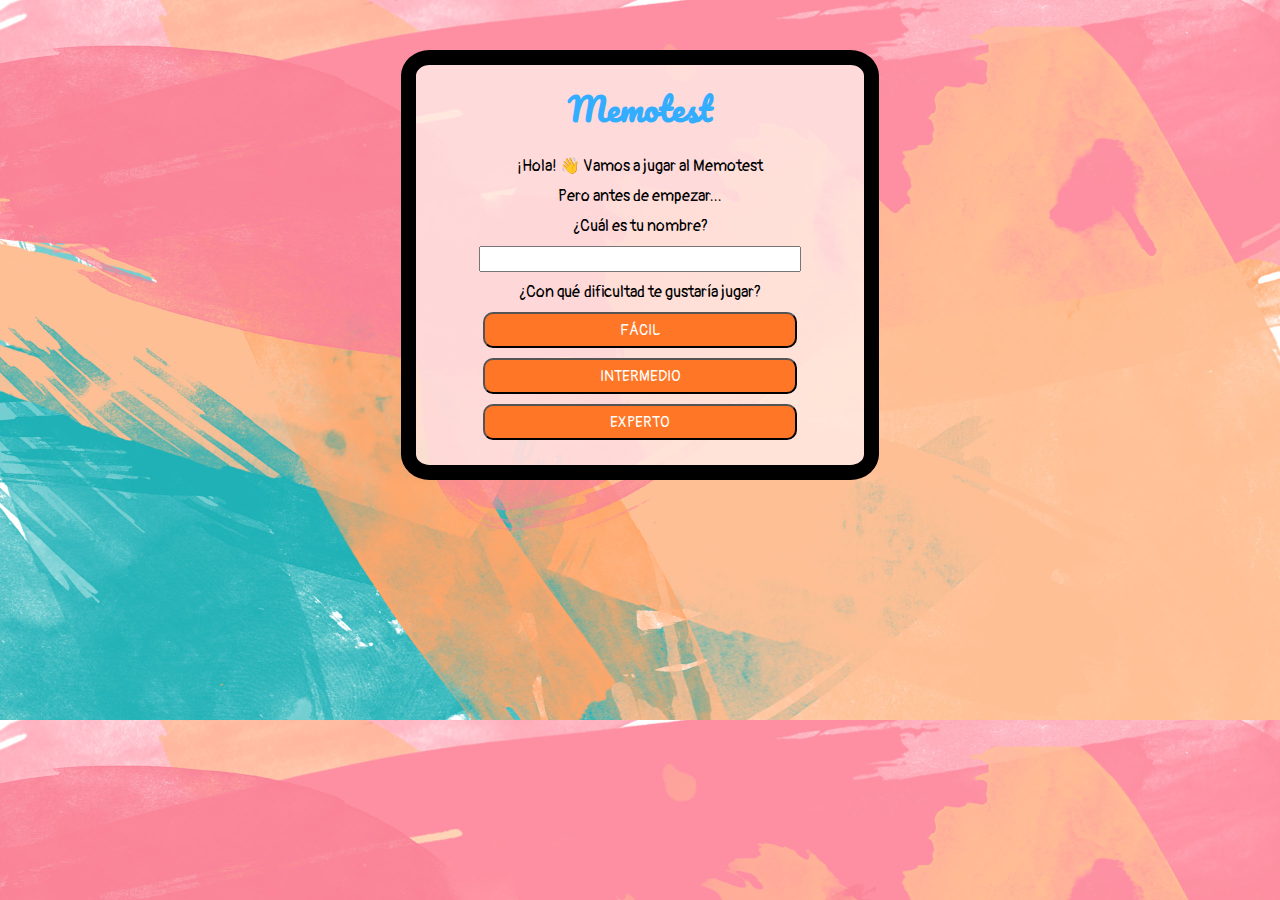
==== html/index.html @ 21419fba "adding a html structure and css styles" ====
<!DOCTYPE html>
<html lang="en">
<head>
    <meta charset="UTF-8">
    <meta name="viewport" content="width=device-width, initial-scale=1.0">
    <meta http-equiv="X-UA-Compatible" content="ie=edge">
    <link rel="stylesheet" href="../css/styles.css">
    <link href="https://fonts.googleapis.com/css?family=Pacifico|Pangolin" rel="stylesheet">
    <title>Memotest</title>
</head>
<body>
    <div class="presentacion">
        <!-- agregar class hidden -->
        <div class="cont">
            <h1>Memotest</h1>
            <p>¡Hola! <span>👋</span> Vamos a jugar al Memotest</p>
            <p>Pero antes de empezar...</p>
            <p>¿Cuál es tu nombre?</p>
            <input type="text" name="nombre" id="input-nombre">
            <p>¿Con qué dificultad te gustaría jugar?</p>
            <button class="orange-button" id="facil">FÁCIL</button>
            <button class="orange-button" id="inter">INTERMEDIO</button>
            <button class="orange-button" id="dificil">EXPERTO</button>
            <div id="error-msj" class="hidden">
                <p>UPSS... El nombre es requerido</p>
            </div>
        </div>
    </div>
    <div class="juego hidden">
<!-- agregar class hidden -->
        <div class="cont-juego">
            <h1>Memotest</h1>
            <p id="p-jugador">Hola</p>
            <p>Encuentra todos los pares en menos de <span class="intentos"></span> intentos</p>
            <p>Nivel</p>
            <p id="nivel"></p>
            <div class="cont-fichas">
                <div class="ficha">
                    <img class="img-ficha" src='../img/tapada.jpg' data-imagen= "">
                </div>
                <div class="ficha">
                    <img class="img-ficha" src='../img/tapada.jpg' data-imagen= "">
                </div>
                <div class="ficha">
                    <img class="img-ficha" src='../img/tapada.jpg' data-imagen= "">
                </div>
                <div class="ficha">
                    <img class="img-ficha" src='../img/tapada.jpg' data-imagen= "">
                </div>
                <div class="ficha">
                    <img class="img-ficha" src='../img/tapada.jpg' data-imagen= "">
                </div>
                <div class="ficha">
                    <img class="img-ficha" src='../img/tapada.jpg' data-imagen= "">
                </div>
                <div class="ficha">
                    <img class="img-ficha" src='../img/tapada.jpg' data-imagen= "">
                </div>
                <div class="ficha">
                    <img class="img-ficha" src='../img/tapada.jpg' data-imagen= "">
                </div>  
                <div class="ficha">
                    <img class="img-ficha" src='../img/tapada.jpg' data-imagen= "">
                </div>
                <div class="ficha">
                    <img class="img-ficha" src='../img/tapada.jpg' data-imagen= "">
                </div>
                <div class="ficha">
                    <img class="img-ficha" src='../img/tapada.jpg' data-imagen= "">
                </div>
                <div class="ficha">
                    <img class="img-ficha" src='../img/tapada.jpg' data-imagen= "">
                </div>   
            </div>
        </div>
    </div>
    
    <script src="https://code.jquery.com/jquery-3.3.1.min.js"></script>
    <script src="../js/index.js"></script>
</body>
</html>
---- css/styles.css ----
body {
  margin: 0%;
  background-image: url("../img/fondo.jpg");
  background-size: 100%;
  font-family: "Pangolin", cursive;
}

h1 {
  font-family: "Pacifico", cursive;
  color: #33adff;
  text-align: center;
  margin: 15px auto;
}

.presentacion {
  width: 35%;
  background-color: rgba(255, 236, 233, 0.8);
  border: 15px solid black;
  margin: 50px auto;
  border-radius: 6%;
}
.presentacion .cont {
  display: flex;
  flex-direction: column;
  align-items: center;
  justify-content: center;
}
.presentacion .cont p {
  margin: 5px;
}
.presentacion .cont input {
  width: 70%;
  height: 20px;
  margin: 5px;
}
.presentacion .cont .orange-button {
  width: 70%;
  height: 36px;
  margin: 5px;
  background-color: #ff7626;
  color: white;
  border-radius: 10px;
  font-family: "Pangolin", cursive;
  font-size: 15px;
  font-weight: lighter;
  cursor: pointer;
}
.presentacion .cont .orange-button:last-of-type {
  margin-bottom: 25px;
}
.presentacion .cont #error-msj {
  width: 70%;
  background-color: rgba(255, 103, 103, 0.507);
  margin-bottom: 35px;
  text-align: center;
}
.presentacion .cont #error-msj p {
  margin: 10px auto;
  color: #860101;
}

.juego {
  background-color: rgba(255, 236, 233, 0.8);
  border: 15px solid black;
  margin: 4vh auto;
  width: 80%;
  height: 90vh;
  border-radius: 25px;
}
.juego .cont-juego {
  display: flex;
  flex-direction: column;
  align-items: center;
}
.juego .cont-juego h1 {
  margin-bottom: 5px;
}
.juego .cont-juego p {
  margin: 0%;
}

.cont-fichas {
  width: 60%;
  display: flex;
  flex-wrap: wrap;
  justify-content: space-around;
}
.cont-fichas .ficha {
  width: 22%;
  border: 2px solid orange;
  background-color: white;
  margin: 5px 0px;
}
.cont-fichas .ficha .img-ficha {
  width: 100%;
  height: 100%;
}

.hidden {
  display: none;
}

/*# sourceMappingURL=styles.css.map */
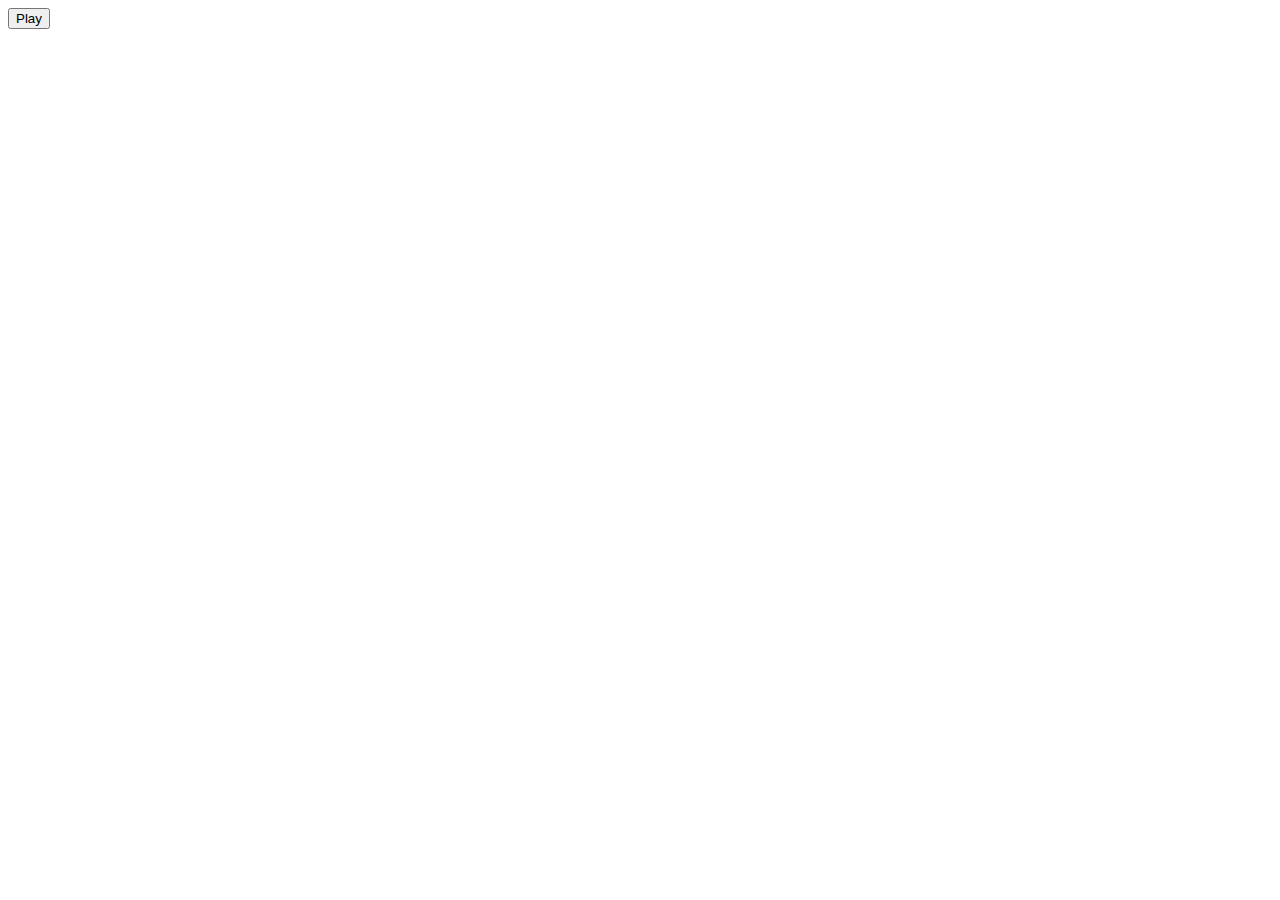
==== commit 6aceec42: "added comparison logic to the game" ====
--- a/html/index.html
+++ b/html/index.html
@@ -5,76 +5,20 @@
     <meta name="viewport" content="width=device-width, initial-scale=1.0">
     <meta http-equiv="X-UA-Compatible" content="ie=edge">
     <link rel="stylesheet" href="../css/styles.css">
-    <link href="https://fonts.googleapis.com/css?family=Pacifico|Pangolin" rel="stylesheet">
-    <title>Memotest</title>
+    <title>tpfuck</title>
 </head>
 <body>
-    <div class="presentacion">
-        <!-- agregar class hidden -->
-        <div class="cont">
-            <h1>Memotest</h1>
-            <p>¡Hola! <span>👋</span> Vamos a jugar al Memotest</p>
-            <p>Pero antes de empezar...</p>
-            <p>¿Cuál es tu nombre?</p>
-            <input type="text" name="nombre" id="input-nombre">
-            <p>¿Con qué dificultad te gustaría jugar?</p>
-            <button class="orange-button" id="facil">FÁCIL</button>
-            <button class="orange-button" id="inter">INTERMEDIO</button>
-            <button class="orange-button" id="dificil">EXPERTO</button>
-            <div id="error-msj" class="hidden">
-                <p>UPSS... El nombre es requerido</p>
-            </div>
-        </div>
+    <button class="orange-button" id="launch">Play</button>
+    <div id="cont-juego" class="hidden">
+        
     </div>
-    <div class="juego hidden">
-<!-- agregar class hidden -->
-        <div class="cont-juego">
-            <h1>Memotest</h1>
-            <p id="p-jugador">Hola</p>
-            <p>Encuentra todos los pares en menos de <span class="intentos"></span> intentos</p>
-            <p>Nivel</p>
-            <p id="nivel"></p>
-            <div class="cont-fichas">
-                <div class="ficha">
-                    <img class="img-ficha" src='../img/tapada.jpg' data-imagen= "">
-                </div>
-                <div class="ficha">
-                    <img class="img-ficha" src='../img/tapada.jpg' data-imagen= "">
-                </div>
-                <div class="ficha">
-                    <img class="img-ficha" src='../img/tapada.jpg' data-imagen= "">
-                </div>
-                <div class="ficha">
-                    <img class="img-ficha" src='../img/tapada.jpg' data-imagen= "">
-                </div>
-                <div class="ficha">
-                    <img class="img-ficha" src='../img/tapada.jpg' data-imagen= "">
-                </div>
-                <div class="ficha">
-                    <img class="img-ficha" src='../img/tapada.jpg' data-imagen= "">
-                </div>
-                <div class="ficha">
-                    <img class="img-ficha" src='../img/tapada.jpg' data-imagen= "">
-                </div>
-                <div class="ficha">
-                    <img class="img-ficha" src='../img/tapada.jpg' data-imagen= "">
-                </div>  
-                <div class="ficha">
-                    <img class="img-ficha" src='../img/tapada.jpg' data-imagen= "">
-                </div>
-                <div class="ficha">
-                    <img class="img-ficha" src='../img/tapada.jpg' data-imagen= "">
-                </div>
-                <div class="ficha">
-                    <img class="img-ficha" src='../img/tapada.jpg' data-imagen= "">
-                </div>
-                <div class="ficha">
-                    <img class="img-ficha" src='../img/tapada.jpg' data-imagen= "">
-                </div>   
-            </div>
-        </div>
+
+    <div class="ficha">
+    
     </div>
-    
+      
+      <div></div>
+
     <script src="https://code.jquery.com/jquery-3.3.1.min.js"></script>
     <script src="../js/index.js"></script>
 </body>
--- a/css/styles.css
+++ b/css/styles.css
@@ -1,103 +1,31 @@
-body {
-  margin: 0%;
-  background-image: url("../img/fondo.jpg");
-  background-size: 100%;
-  font-family: "Pangolin", cursive;
-}
-
-h1 {
-  font-family: "Pacifico", cursive;
-  color: #33adff;
-  text-align: center;
-  margin: 15px auto;
-}
-
-.presentacion {
-  width: 35%;
-  background-color: rgba(255, 236, 233, 0.8);
-  border: 15px solid black;
-  margin: 50px auto;
-  border-radius: 6%;
-}
-.presentacion .cont {
-  display: flex;
-  flex-direction: column;
-  align-items: center;
-  justify-content: center;
-}
-.presentacion .cont p {
-  margin: 5px;
-}
-.presentacion .cont input {
-  width: 70%;
-  height: 20px;
-  margin: 5px;
-}
-.presentacion .cont .orange-button {
-  width: 70%;
-  height: 36px;
-  margin: 5px;
-  background-color: #ff7626;
-  color: white;
-  border-radius: 10px;
-  font-family: "Pangolin", cursive;
-  font-size: 15px;
-  font-weight: lighter;
-  cursor: pointer;
-}
-.presentacion .cont .orange-button:last-of-type {
-  margin-bottom: 25px;
-}
-.presentacion .cont #error-msj {
-  width: 70%;
-  background-color: rgba(255, 103, 103, 0.507);
-  margin-bottom: 35px;
-  text-align: center;
-}
-.presentacion .cont #error-msj p {
-  margin: 10px auto;
-  color: #860101;
-}
-
-.juego {
-  background-color: rgba(255, 236, 233, 0.8);
-  border: 15px solid black;
-  margin: 4vh auto;
-  width: 80%;
-  height: 90vh;
-  border-radius: 25px;
-}
-.juego .cont-juego {
-  display: flex;
-  flex-direction: column;
-  align-items: center;
-}
-.juego .cont-juego h1 {
-  margin-bottom: 5px;
-}
-.juego .cont-juego p {
-  margin: 0%;
-}
-
-.cont-fichas {
-  width: 60%;
-  display: flex;
-  flex-wrap: wrap;
-  justify-content: space-around;
-}
-.cont-fichas .ficha {
-  width: 22%;
-  border: 2px solid orange;
-  background-color: white;
-  margin: 5px 0px;
-}
-.cont-fichas .ficha .img-ficha {
-  width: 100%;
-  height: 100%;
-}
-
 .hidden {
   display: none;
 }
 
+#cont-juego {
+  width: 90vw;
+  height: 90vh;
+}
+
+.pina {
+  background-image: url("../img/tapada.jpg");
+  width: 100px;
+  height: 100px;
+  background-size: 100%;
+}
+
+.chancho {
+  background-image: url("../img/unichancho.jpg");
+  width: 100px;
+  height: 100px;
+  background-size: 100%;
+}
+
+.chancho {
+  background-image: url("../img/alce.jpg");
+  width: 100px;
+  height: 100px;
+  background-size: 100%;
+}
+
 /*# sourceMappingURL=styles.css.map */
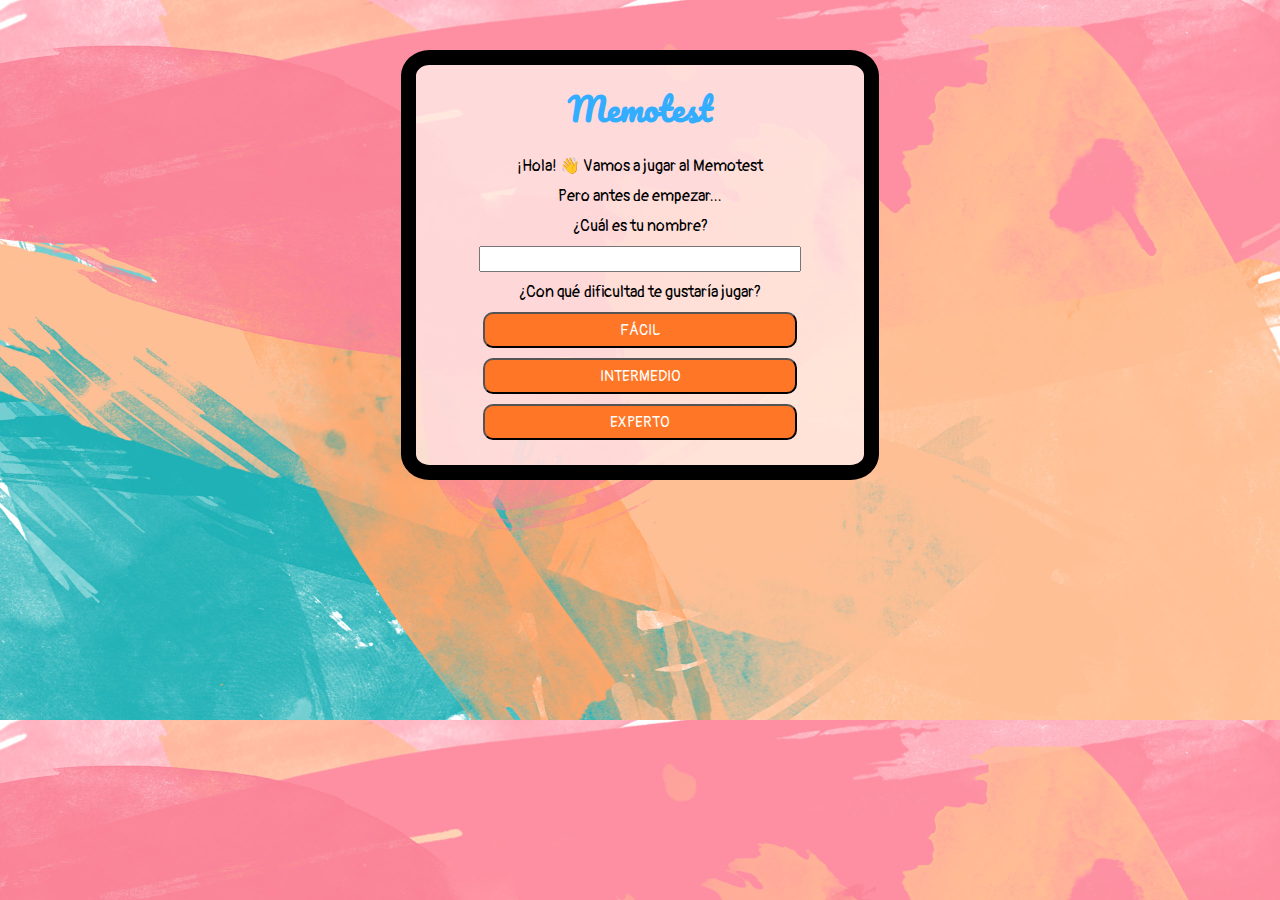
==== commit 3240a047: "modified the logic for every case of the click events" ====
--- a/html/index.html
+++ b/html/index.html
@@ -5,20 +5,76 @@
     <meta name="viewport" content="width=device-width, initial-scale=1.0">
     <meta http-equiv="X-UA-Compatible" content="ie=edge">
     <link rel="stylesheet" href="../css/styles.css">
-    <title>tpfuck</title>
+    <link href="https://fonts.googleapis.com/css?family=Pacifico|Pangolin" rel="stylesheet">
+    <title>Memotest</title>
 </head>
 <body>
-    <button class="orange-button" id="launch">Play</button>
-    <div id="cont-juego" class="hidden">
-        
+    <div class="presentacion">
+        <!-- agregar class hidden -->
+        <div class="cont">
+            <h1>Memotest</h1>
+            <p>¡Hola! <span>👋</span> Vamos a jugar al Memotest</p>
+            <p>Pero antes de empezar...</p>
+            <p>¿Cuál es tu nombre?</p>
+            <input type="text" name="nombre" id="input-nombre">
+            <p>¿Con qué dificultad te gustaría jugar?</p>
+            <button class="orange-button" id="facil">FÁCIL</button>
+            <button class="orange-button" id="inter">INTERMEDIO</button>
+            <button class="orange-button" id="dificil">EXPERTO</button>
+            <div id="error-msj" class="hidden">
+                <p>UPSS... El nombre es requerido</p>
+            </div>
+        </div>
     </div>
-
-    <div class="ficha">
+    <div class="juego hidden">
+<!-- agregar class hidden -->
+        <div class="cont-juego">
+            <h1>Memotest</h1>
+            <p id="p-jugador">Hola</p>
+            <p>Encuentra todos los pares en menos de <span class="intentos"></span> intentos</p>
+            <p>Nivel</p>
+            <p id="nivel"></p>
+            <div class="cont-fichas">
+                <div class="ficha">
+                    <img class="img-ficha" src='../img/tapada.jpg' data-imagen= "">
+                </div>
+                <div class="ficha">
+                    <img class="img-ficha" src='../img/tapada.jpg' data-imagen= "">
+                </div>
+                <div class="ficha">
+                    <img class="img-ficha" src='../img/tapada.jpg' data-imagen= "">
+                </div>
+                <div class="ficha">
+                    <img class="img-ficha" src='../img/tapada.jpg' data-imagen= "">
+                </div>
+                <div class="ficha">
+                    <img class="img-ficha" src='../img/tapada.jpg' data-imagen= "">
+                </div>
+                <div class="ficha">
+                    <img class="img-ficha" src='../img/tapada.jpg' data-imagen= "">
+                </div>
+                <div class="ficha">
+                    <img class="img-ficha" src='../img/tapada.jpg' data-imagen= "">
+                </div>
+                <div class="ficha">
+                    <img class="img-ficha" src='../img/tapada.jpg' data-imagen= "">
+                </div>  
+                <div class="ficha">
+                    <img class="img-ficha" src='../img/tapada.jpg' data-imagen= "">
+                </div>
+                <div class="ficha">
+                    <img class="img-ficha" src='../img/tapada.jpg' data-imagen= "">
+                </div>
+                <div class="ficha">
+                    <img class="img-ficha" src='../img/tapada.jpg' data-imagen= "">
+                </div>
+                <div class="ficha">
+                    <img class="img-ficha" src='../img/tapada.jpg' data-imagen= "">
+                </div>   
+            </div>
+        </div>
+    </div>
     
-    </div>
-      
-      <div></div>
-
     <script src="https://code.jquery.com/jquery-3.3.1.min.js"></script>
     <script src="../js/index.js"></script>
 </body>
--- a/css/styles.css
+++ b/css/styles.css
@@ -1,31 +1,127 @@
+body {
+  margin: 0%;
+  background-image: url("../img/fondo.jpg");
+  background-size: 100%;
+  font-family: "Pangolin", cursive;
+}
+
+h1 {
+  font-family: "Pacifico", cursive;
+  color: #33adff;
+  text-align: center;
+  margin: 15px auto;
+}
+
+.presentacion {
+  width: 35%;
+  background-color: rgba(255, 236, 233, 0.8);
+  border: 15px solid black;
+  margin: 50px auto;
+  border-radius: 6%;
+}
+.presentacion .cont {
+  display: flex;
+  flex-direction: column;
+  align-items: center;
+  justify-content: center;
+}
+.presentacion .cont p {
+  margin: 5px;
+}
+.presentacion .cont input {
+  width: 70%;
+  height: 20px;
+  margin: 5px;
+}
+.presentacion .cont input:active {
+  border: 7px solid black;
+  /*ARREGLAR BORDE ROSA*/
+}
+.presentacion .cont .orange-button {
+  width: 70%;
+  height: 36px;
+  margin: 5px;
+  background-color: #ff7626;
+  color: white;
+  border-radius: 10px;
+  font-family: "Pangolin", cursive;
+  font-size: 15px;
+  font-weight: lighter;
+  cursor: pointer;
+}
+.presentacion .cont .orange-button:last-of-type {
+  margin-bottom: 25px;
+}
+.presentacion .cont .orange-button:hover {
+  background-color: #ff8e43;
+}
+.presentacion .cont #error-msj {
+  width: 70%;
+  background-color: rgba(255, 103, 103, 0.507);
+  margin-bottom: 35px;
+  text-align: center;
+}
+.presentacion .cont #error-msj p {
+  margin: 10px auto;
+  color: #860101;
+}
+
+.juego {
+  background-color: rgba(255, 236, 233, 0.8);
+  border: 15px solid black;
+  margin: 4vh auto;
+  width: 80%;
+  height: 90vh;
+  border-radius: 25px;
+}
+.juego .cont-juego {
+  display: flex;
+  flex-direction: column;
+  align-items: center;
+}
+.juego .cont-juego h1 {
+  margin-bottom: 5px;
+}
+.juego .cont-juego p {
+  margin: 0%;
+}
+.juego .cont-juego .intentos {
+  color: #33adff;
+}
+
+.cont-fichas {
+  width: 60%;
+  display: flex;
+  flex-wrap: wrap;
+  justify-content: space-around;
+}
+.cont-fichas .ficha {
+  width: 22%;
+  border: 2px solid orange;
+  background-color: white;
+  margin: 5px 0px;
+}
+.cont-fichas .ficha:hover {
+  box-shadow: 0 4px 8px 0 rgba(0, 0, 0, 0.2), 0 6px 20px 0 rgba(0, 0, 0, 0.19);
+  cursor: pointer;
+}
+.cont-fichas .ficha .img-ficha {
+  width: 100%;
+  height: 100%;
+}
+
 .hidden {
   display: none;
 }
 
-#cont-juego {
-  width: 90vw;
-  height: 90vh;
+.gray-scale {
+  filter: grayscale(100%);
 }
 
-.pina {
-  background-image: url("../img/tapada.jpg");
-  width: 100px;
-  height: 100px;
-  background-size: 100%;
-}
-
-.chancho {
-  background-image: url("../img/unichancho.jpg");
-  width: 100px;
-  height: 100px;
-  background-size: 100%;
-}
-
-.chancho {
-  background-image: url("../img/alce.jpg");
-  width: 100px;
-  height: 100px;
-  background-size: 100%;
+.flip {
+  transform: rotateY(180deg);
+  transform-style: preserve-3d;
+  transition: all 0.5s linear;
 }
 
 /*# sourceMappingURL=styles.css.map */
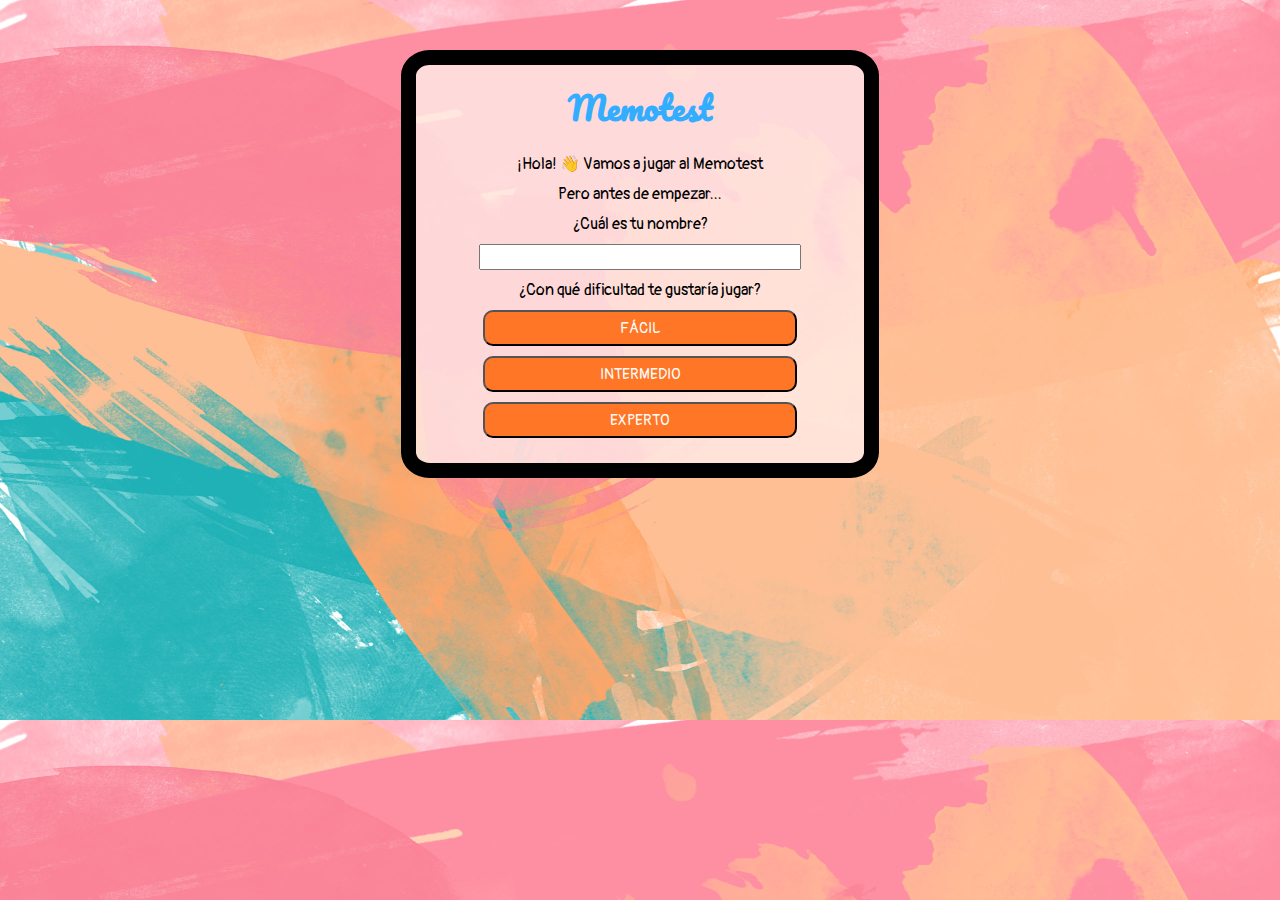
==== commit 376558de: "added a modal showing the player stats when match==6" ====
--- a/html/index.html
+++ b/html/index.html
@@ -10,7 +10,7 @@
 </head>
 <body>
     <div class="presentacion">
-        <!-- agregar class hidden -->
+
         <div class="cont">
             <h1>Memotest</h1>
             <p>¡Hola! <span>👋</span> Vamos a jugar al Memotest</p>
@@ -26,8 +26,31 @@
             </div>
         </div>
     </div>
+    <div id="modal" class="hidden">
+        <div class="sheer-pink">
+        </div> 
+        <div class="card-tabla">
+            <p>GANASTE 🎉! con <span class="intentos-final"></span> intentos.</p>
+            <p>Ya podés volver a jugar</p>
+            <button>VOLVER A JUGAR</button>
+            <div class="tabla">
+                <div class= "modulo-tabla">
+                    <p>NOMBRE</p>
+                    <p class="name-player"></p>
+                </div>
+                <div class= "modulo-tabla">
+                    <p>NIVEL</p>
+                    <p class="nivel-jugado"></p>
+                </div>
+                <div class= "modulo-tabla">
+                    <p>INTENTOS</p>
+                    <p class="intentos-final"></p>
+                </div>
+            </div>
+        </div>
+    </div>
+    
     <div class="juego hidden">
-<!-- agregar class hidden -->
         <div class="cont-juego">
             <h1>Memotest</h1>
             <p id="p-jugador">Hola</p>
@@ -72,6 +95,9 @@
                     <img class="img-ficha" src='../img/tapada.jpg' data-imagen= "">
                 </div>   
             </div>
+            <div class="barra-intentos">
+                <p>Intentos: <span id="intentos"></span></p>
+            </div>
         </div>
     </div>
     
--- a/css/styles.css
+++ b/css/styles.css
@@ -1,3 +1,4 @@
+@charset "UTF-8";
 body {
   margin: 0%;
   background-image: url("../img/fondo.jpg");
@@ -9,7 +10,7 @@
   font-family: "Pacifico", cursive;
   color: #33adff;
   text-align: center;
-  margin: 15px auto;
+  margin: 14px auto;
 }
 
 .presentacion {
@@ -33,9 +34,8 @@
   height: 20px;
   margin: 5px;
 }
-.presentacion .cont input:active {
-  border: 7px solid black;
-  /*ARREGLAR BORDE ROSA*/
+.presentacion .cont input:focus {
+  outline-color: #ff7b86;
 }
 .presentacion .cont .orange-button {
   width: 70%;
@@ -69,7 +69,7 @@
 .juego {
   background-color: rgba(255, 236, 233, 0.8);
   border: 15px solid black;
-  margin: 4vh auto;
+  margin: 2vh auto;
   width: 80%;
   height: 90vh;
   border-radius: 25px;
@@ -88,15 +88,30 @@
 .juego .cont-juego .intentos {
   color: #33adff;
 }
+.juego .cont-juego .barra-intentos {
+  margin: 10px auto;
+  width: 65%;
+  background-color: white;
+  border: 3px solid #33adff;
+  border-radius: 10px;
+}
+.juego .cont-juego .barra-intentos p {
+  text-align: center;
+  margin: 5px 0;
+}
+
+#intentos {
+  color: #ff7626;
+}
 
 .cont-fichas {
-  width: 60%;
+  width: 58%;
   display: flex;
   flex-wrap: wrap;
   justify-content: space-around;
 }
 .cont-fichas .ficha {
-  width: 22%;
+  width: 20%;
   border: 2px solid orange;
   background-color: white;
   margin: 5px 0px;
@@ -124,4 +139,84 @@
   transition: all 0.5s linear;
 }
 
+#modal {
+  margin: 0%;
+}
+
+.sheer-pink {
+  margin: 0;
+  width: 100vw;
+  height: 100vh;
+  margin: 0%;
+  background-image: url("../img/fondo.jpg");
+  background-size: 100%;
+  opacity: 0.8;
+  position: fixed;
+  z-index: 1;
+}
+
+.card-tabla {
+  z-index: 1;
+  width: 36%;
+  background-color: rgba(255, 236, 233, 0.932);
+  border: 8px solid black;
+  border-radius: 15px;
+  position: absolute;
+  top: 20px;
+  left: 31.5%;
+  display: flex;
+  flex-direction: column;
+  align-items: center;
+}
+.card-tabla p {
+  margin: 5px 0px auto;
+}
+.card-tabla p:first-of-type {
+  margin-top: 30px;
+}
+.card-tabla button {
+  margin: 15px 0px 15px 0px;
+}
+.card-tabla .tabla {
+  display: flex;
+  width: 80%;
+  margin: 0px auto 30px;
+}
+.card-tabla .tabla .modulo-tabla {
+  width: 33.3%;
+  border: 1px solid black;
+}
+.card-tabla .tabla .modulo-tabla p {
+  text-align: center;
+}
+.card-tabla .tabla .modulo-tabla p:first-of-type {
+  margin-top: 5px;
+}
+
+/*
+<div id="modal">
+    <div class="sheer-pink">
+    </div> 
+    <div class="card-tabla">
+        <p>GANASTE 🎉! con <span id=""></span>intentos.</p>
+        <p>Ya podés volver a jugar</p>
+        <button>VOLVER A JUGAR</button>
+        <div class="tabla">
+            <div class= "modulo-tabla">
+                <p>NOMBRE</p>
+                <!-- <p>NOMBRE DEL JUGADOR APPENDEADO</p> -->
+            </div>
+            <div class= "modulo-tabla">
+                <p>NIVEL</p>
+                <!-- <p> el id de orange-button  APPENDEADO</p> -->
+            </div>
+            <div class= "modulo-tabla">
+                <p>INTENTOS</p>
+                <!-- <p>intentosActuales APPENDEADO</p> -->
+            </div>
+        </div>
+    </div>
+</div>
+*/
+
 /*# sourceMappingURL=styles.css.map */
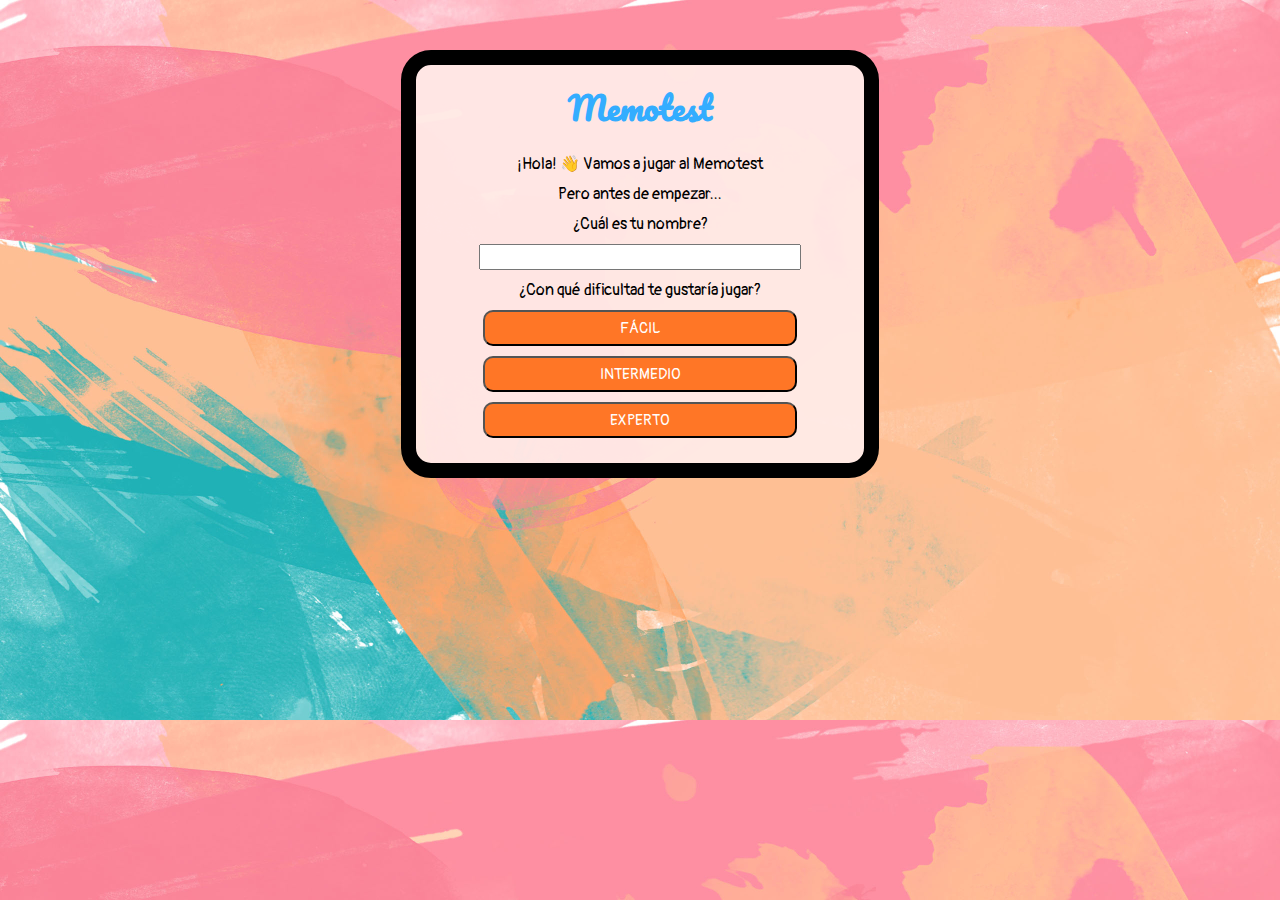
==== commit 7650d534: "added a function that wont allow to append cantIntentos and nivelJugado more than once" ====
--- a/html/index.html
+++ b/html/index.html
@@ -18,9 +18,9 @@
             <p>¿Cuál es tu nombre?</p>
             <input type="text" name="nombre" id="input-nombre">
             <p>¿Con qué dificultad te gustaría jugar?</p>
-            <button class="orange-button" id="facil">FÁCIL</button>
-            <button class="orange-button" id="inter">INTERMEDIO</button>
-            <button class="orange-button" id="dificil">EXPERTO</button>
+            <button class="nivel-btn" id="facil">FÁCIL</button>
+            <button class="nivel-btn" id="inter">INTERMEDIO</button>
+            <button class="nivel-btn" id="dificil">EXPERTO</button>
             <div id="error-msj" class="hidden">
                 <p>UPSS... El nombre es requerido</p>
             </div>
@@ -32,24 +32,29 @@
         <div class="card-tabla">
             <p>GANASTE 🎉! con <span class="intentos-final"></span> intentos.</p>
             <p>Ya podés volver a jugar</p>
-            <button>VOLVER A JUGAR</button>
+            <button class="play-again">VOLVER A JUGAR</button>
             <div class="tabla">
-                <div class= "modulo-tabla">
+                <div id="nombre-jugador" class= "modulo-tabla">
                     <p>NOMBRE</p>
-                    <p class="name-player"></p>
                 </div>
-                <div class= "modulo-tabla">
+                <div id="nivel-jugador" class= "modulo-tabla">
                     <p>NIVEL</p>
-                    <p class="nivel-jugado"></p>
                 </div>
-                <div class= "modulo-tabla">
+                <div id="intentos-jugador" class= "modulo-tabla">
                     <p>INTENTOS</p>
-                    <p class="intentos-final"></p>
                 </div>
             </div>
         </div>
     </div>
-    
+    <div id="modal-perdiste" class="hidden">
+        <div class="sheer-pink">
+        </div> 
+        <div class="card-tabla">
+            <p>PERDISTE 🎉!</p>
+            <p>Pero podés volver a jugar:</p>
+            <button class="play-again">VOLVER A JUGAR</button>
+        </div>
+    </div>
     <div class="juego hidden">
         <div class="cont-juego">
             <h1>Memotest</h1>
--- a/css/styles.css
+++ b/css/styles.css
@@ -1,6 +1,5 @@
-@charset "UTF-8";
 body {
-  margin: 0%;
+  margin: 0;
   background-image: url("../img/fondo.jpg");
   background-size: 100%;
   font-family: "Pangolin", cursive;
@@ -14,11 +13,11 @@
 }
 
 .presentacion {
+  background-color: rgba(255, 236, 233, 0.932);
+  border: 15px solid black;
   width: 35%;
-  background-color: rgba(255, 236, 233, 0.8);
-  border: 15px solid black;
   margin: 50px auto;
-  border-radius: 6%;
+  border-radius: 30px;
 }
 .presentacion .cont {
   display: flex;
@@ -28,6 +27,7 @@
 }
 .presentacion .cont p {
   margin: 5px;
+  text-align: center;
 }
 .presentacion .cont input {
   width: 70%;
@@ -37,10 +37,10 @@
 .presentacion .cont input:focus {
   outline-color: #ff7b86;
 }
-.presentacion .cont .orange-button {
+.presentacion .cont .nivel-btn {
   width: 70%;
+  margin: 5px;
   height: 36px;
-  margin: 5px;
   background-color: #ff7626;
   color: white;
   border-radius: 10px;
@@ -49,10 +49,10 @@
   font-weight: lighter;
   cursor: pointer;
 }
-.presentacion .cont .orange-button:last-of-type {
+.presentacion .cont .nivel-btn:last-of-type {
   margin-bottom: 25px;
 }
-.presentacion .cont .orange-button:hover {
+.presentacion .cont .nivel-btn:hover {
   background-color: #ff8e43;
 }
 .presentacion .cont #error-msj {
@@ -67,11 +67,10 @@
 }
 
 .juego {
-  background-color: rgba(255, 236, 233, 0.8);
+  background-color: rgba(255, 236, 233, 0.932);
   border: 15px solid black;
+  width: 80%;
   margin: 2vh auto;
-  width: 80%;
-  height: 90vh;
   border-radius: 25px;
 }
 .juego .cont-juego {
@@ -82,22 +81,26 @@
 .juego .cont-juego h1 {
   margin-bottom: 5px;
 }
+.juego .cont-juego #p-jugador {
+  font-size: 16px;
+}
 .juego .cont-juego p {
-  margin: 0%;
+  margin: 0;
+  text-align: center;
 }
 .juego .cont-juego .intentos {
   color: #33adff;
 }
 .juego .cont-juego .barra-intentos {
-  margin: 10px auto;
   width: 65%;
+  margin: 15px 0px 20px 0px;
   background-color: white;
   border: 3px solid #33adff;
   border-radius: 10px;
 }
 .juego .cont-juego .barra-intentos p {
   text-align: center;
-  margin: 5px 0;
+  margin: 5px 0px;
 }
 
 #intentos {
@@ -112,7 +115,7 @@
 }
 .cont-fichas .ficha {
   width: 20%;
-  border: 2px solid orange;
+  border: 2px solid #ff8e43;
   background-color: white;
   margin: 5px 0px;
 }
@@ -123,6 +126,70 @@
 .cont-fichas .ficha .img-ficha {
   width: 100%;
   height: 100%;
+}
+
+#modal-ganaste {
+  margin: 0;
+}
+
+.sheer-pink {
+  margin: 0;
+  background-image: url("../img/fondo.jpg");
+  background-size: 100%;
+  width: 100vw;
+  height: 100vh;
+  margin: 0;
+  opacity: 0.8;
+  position: fixed;
+  top: 0;
+  z-index: 1;
+}
+
+.card-tabla {
+  background-color: rgba(255, 236, 233, 0.932);
+  border: 8px solid black;
+  border-radius: 15px;
+  display: flex;
+  flex-direction: column;
+  align-items: center;
+  z-index: 1;
+  width: 36%;
+  position: absolute;
+  top: 20px;
+  left: 31.5%;
+}
+.card-tabla p {
+  margin: 5px 0px auto;
+}
+.card-tabla p:first-of-type {
+  margin-top: 30px;
+}
+.card-tabla .play-again {
+  margin: 15px 0px 15px 0px;
+  width: 60%;
+  height: 36px;
+  background-color: #ff7626;
+  color: white;
+  border-radius: 10px;
+  font-family: "Pangolin", cursive;
+  font-size: 15px;
+  font-weight: lighter;
+  cursor: pointer;
+}
+.card-tabla .tabla {
+  display: flex;
+  width: 80%;
+  margin: 0px auto 30px;
+}
+.card-tabla .tabla .modulo-tabla {
+  width: 33.3%;
+  border: 1px solid black;
+}
+.card-tabla .tabla .modulo-tabla p {
+  text-align: center;
+}
+.card-tabla .tabla .modulo-tabla p:first-of-type {
+  margin-top: 5px;
 }
 
 .hidden {
@@ -139,84 +206,35 @@
   transition: all 0.5s linear;
 }
 
-#modal {
-  margin: 0%;
-}
-
-.sheer-pink {
-  margin: 0;
-  width: 100vw;
-  height: 100vh;
-  margin: 0%;
-  background-image: url("../img/fondo.jpg");
-  background-size: 100%;
-  opacity: 0.8;
-  position: fixed;
-  z-index: 1;
-}
-
-.card-tabla {
-  z-index: 1;
-  width: 36%;
-  background-color: rgba(255, 236, 233, 0.932);
-  border: 8px solid black;
-  border-radius: 15px;
-  position: absolute;
-  top: 20px;
-  left: 31.5%;
-  display: flex;
-  flex-direction: column;
-  align-items: center;
-}
-.card-tabla p {
-  margin: 5px 0px auto;
-}
-.card-tabla p:first-of-type {
-  margin-top: 30px;
-}
-.card-tabla button {
-  margin: 15px 0px 15px 0px;
-}
-.card-tabla .tabla {
-  display: flex;
-  width: 80%;
-  margin: 0px auto 30px;
-}
-.card-tabla .tabla .modulo-tabla {
-  width: 33.3%;
-  border: 1px solid black;
-}
-.card-tabla .tabla .modulo-tabla p {
-  text-align: center;
-}
-.card-tabla .tabla .modulo-tabla p:first-of-type {
-  margin-top: 5px;
-}
-
-/*
-<div id="modal">
-    <div class="sheer-pink">
-    </div> 
-    <div class="card-tabla">
-        <p>GANASTE 🎉! con <span id=""></span>intentos.</p>
-        <p>Ya podés volver a jugar</p>
-        <button>VOLVER A JUGAR</button>
-        <div class="tabla">
-            <div class= "modulo-tabla">
-                <p>NOMBRE</p>
-                <!-- <p>NOMBRE DEL JUGADOR APPENDEADO</p> -->
-            </div>
-            <div class= "modulo-tabla">
-                <p>NIVEL</p>
-                <!-- <p> el id de orange-button  APPENDEADO</p> -->
-            </div>
-            <div class= "modulo-tabla">
-                <p>INTENTOS</p>
-                <!-- <p>intentosActuales APPENDEADO</p> -->
-            </div>
-        </div>
-    </div>
-</div>
-*/
+@media (max-width: 1000px) {
+  .presentacion {
+    width: 50%;
+  }
+
+  .cont-fichas {
+    width: 80%;
+  }
+}
+@media (max-width: 600px) {
+  h1 {
+    font-size: 28px;
+    margin: 10px 0px 5px 0px;
+  }
+
+  .presentacion {
+    width: 70%;
+  }
+
+  .cont-fichas {
+    width: 80%;
+  }
+  .cont-fichas .ficha {
+    width: 26%;
+  }
+
+  .cont-juego p {
+    font-size: 14px;
+  }
+}
 
 /*# sourceMappingURL=styles.css.map */
